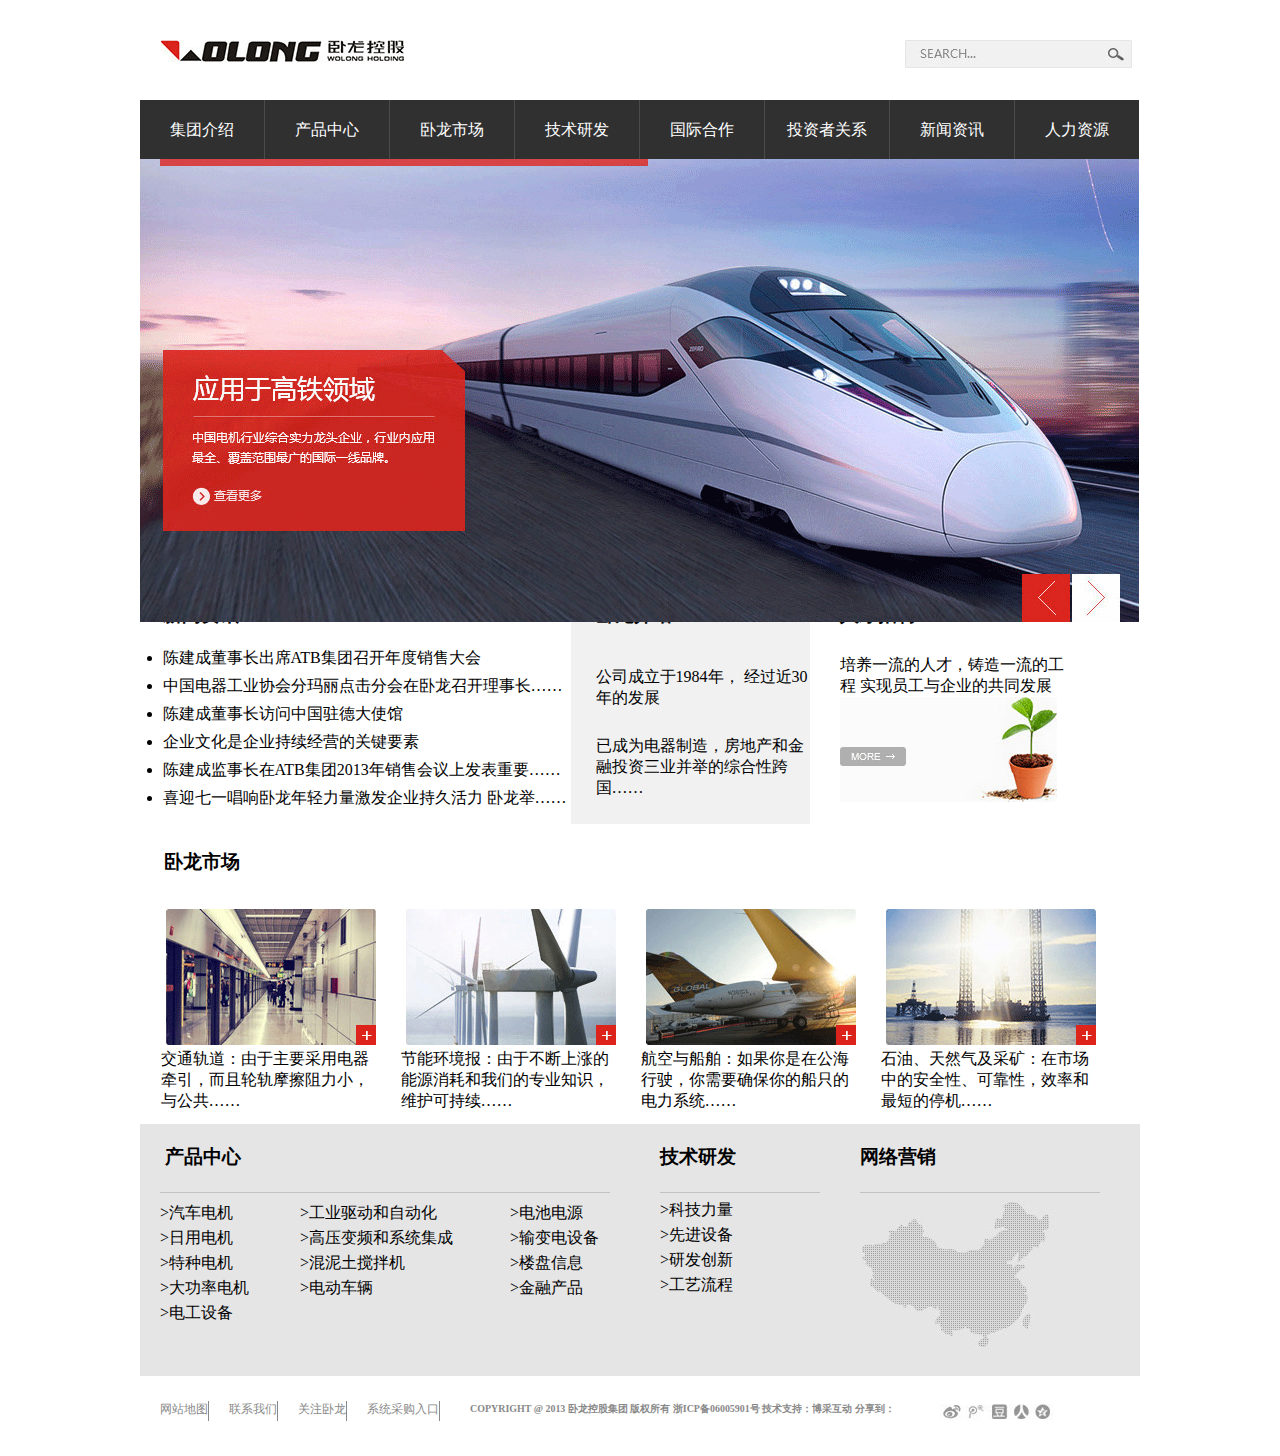
==== homework1/index.html @ 3ac3b38b "diyici" ====
<!DOCTYPE html>
<html lang="en">
<head>
	<meta charset="UTF-8">
	<title>卧龙控股</title>
	<style type="text/css">
		*{
			margin: 0;
			padding: 0;
		}
		.clear{
			clear: both;
		}
		.header{
			height: 115px;
			width:1000px;
			margin: 0 auto;
		}
		.header .head{
			width: 1000px;
			height: 100px;
		}
		.header .logo{
			height: 22px;
			width:243px;
			margin-left: 21px;
			margin-top: 40px;
			float: left;
		}
		.header .search{
			height: 22px;
			width: 227px;
			float: right;
			margin-right: 8px;
			margin-top: 40px;

		}
		.header	.nav{
			height: 59px;
 			width: 999px;
 			background-color: #303030;
		}
		.header .nav ul li{
			line-height:59px;
			width:124px;
			color: #fff;
			border-right:1px solid #4b4b4b;
			float: left;
			list-style:none;
			text-align: center;
		}
		.header .nav ul .no-list{
			border:none;
			
		}
		.banner{
			height: 462px;
			width:1000px;
			margin: 0 auto;

		}
		.container{

			height: 547px;
			width: 999px;
			margin: 0 auto;
		}

		.container .container-top{
			height: 247px;
			width: 999px;
			margin:0 auto;
		}
		.container .container-top .c-t-left{
			height: 247px;
			width: 430px;
			float: left;

			
		}
		.container .container-top .c-t-left h3{
			margin-top: 25px;
			margin-left: 22px;

		}
		.container .container-top .c-t-left ul{
			margin-top: 20px;
		}
		.container .container-top .c-t-left ul li{
			margin-top: 7px;
			margin-left: 22px;
		}
		.container .container-top .c-t-center{
			width: 239px;
			height: 247px;
			float: left;
			background-color: #f1f1f1;
		}
		.container .container-top .c-t-center h3{
			margin-top: 25px;
			margin-left: 25px;
		}
		
		.container .container-top .c-t-center .pone{
			margin-top: 39px;
			margin-left: 25px;

		}
		
		.container .container-top .c-t-center .ptwo{
			margin-top: 27px;
			margin-left: 25px;
		}

		.container .container-top .c-t-right{
			width: 261px;
			height: 247px;
			float: left;

		}
		.container .container-top .c-t-right h3{
			margin-top: 25px;
			margin-left: 30px;
		}
		.container .container-top .c-t-right p{
			margin-top: 27px;
			margin-left: 30px;
		}
		.container .container-top .c-t-right  img{
			margin-left: 30px;

		}
		.container .congtainer-bottom{
			height: 300px;
			width: 1000px;
		}
		.container .congtainer-bottom .c-b-t{
			height: 60px;
			width: 1000px;
			margin-top: 25px;
			margin-left: 23px;
		}
		.container .congtainer-bottom .c-b-b {
			height: 137px;
			width: 1000px;

		}
		.container .congtainer-bottom .c-b-b ul li{
			width: 220px;
			list-style: none;
			float: left;
			margin-left:20px;
			text-align: center;
		}
		.container .congtainer-bottom .c-b-bc ul li{
			width: 220px;
			list-style: none;
			float: left;
			margin-left:20px;
		}
		.footer{
			height: 332px;
			width: 1000px;
			margin: 0 auto;
		} 
		.footer .footer-top{
			height: 252px;
			width: 1000px;
			background-color: #e5e5e5;	
			}
		.footer .footer-top .footer-top-left{
			height: 250px;
			width: 500px;
			float: left;
		}
		.footer .footer-top .f-t-b {
			height: 48px;
			width: 450px;
			border-bottom: 1px solid #c1c1c1;
			margin-left: 20px;
			margin-top: 20px;

		}
		.footer .footer-top .f-t-b h3{
			margin-left: 5px;
			margin-top: 10px;

		}
		.footer .footer-top .f-t-f {
			height: 180px;
			width: 140px;
			float: left;
			margin-left: 20px;
			margin-top: 10px;


			}
		.footer .footer-top .f-t-f	ul li{
			list-style: none;
			height: 25px;
		}
		.footer .footer-top .f-t-ct{
			height: 180px;
			width: 160px;
			float: left;
			margin-top: 10px;
		}
		.footer .footer-top .f-t-ct ul li{
			list-style: none;
			height: 25px;
		}
		.footer .footer-top .f-t-r{
			height: 180px;
			width: 170px;
			float: left;
		}
		.footer .footer-top .f-t-r ul li{
			margin-top: 10px;
			list-style: none;
			height: 15px;
			margin-left: 50px;
		}
		.footer .footer-top .footer-top-center{
			height: 250px;
			width: 200px;
			float: left;
		}
				
		.footer .footer-top .footer-top-center .ftc-b{
			height: 48px;
			width: 160px;
			border-bottom: 1px solid #c1c1c1;
			margin-left: 20px;
			margin-top: 20px;
		}
		.footer .footer-top .footer-top-center .ftc-b .box{
			margin-top: 30px;
			list-style: none;
			height: 170px;
			width: 160px;
		}
		.footer .footer-top .footer-top-center .ftc-b .box ul li{
			margin-top: 5px;
			list-style: none;
			height: 20px;
			
		}
		.footer .footer-top .footer-t-right{
			height: 249px;
			width: 280px;
			float: left;
		}
		.footer .footer-top .footer-t-right .box{
			height: 48px;
			width: 240px;
			border-bottom: 1px solid #c1c1c1;
			margin-left: 20px;
			margin-top: 20px;
		}
		.footer .footer-top .footer-t-right .pic{

			height: 180px;
			width: 270px;
			float: left;
		}
		.footer-bottom{
			height: 80px;
			width: 1000px;

		}
		.footer-bottom .f-b-l{
			height: 80px;
			width: 300px;
			float: left;

		}
		.footer-bottom .f-b-l ul li{
			float: left;
			font-size: 12px;
			height: 20px;

			border-right: 1px solid #898989;
			color: #898989;
			margin-top: 25px;
			margin-left: 20px;
			list-style: none;
		}
		.footer-bottom .f-b-l .no-list{
			border-right: 1px solid #fff:;
		}
		.footer-bottom .f-b-c{
			height: 20px;
			width: 470px;
			font-size: 12px;
			color: #898989;
			float: left;
			margin-top: 26px;
			margin-left: 30px;
		}
		.footer-bottom .f-b-r{
			height: 20px;
			width: 100px;
			color: #898989;
			margin-top: 26px;
			float: left;
		}
	</style>	
</head>
<body>
	<div class="header">
		<div class="head">
			<div class="logo">
				<img src="images/logo.gif">
			</div>
			<div class="search">
				<img src="images/search.gif">
			</div>
		</div>
		<div class="nav">
		<ul>
			<li>集团介绍</li>
			<li>产品中心</li>
			<li>卧龙市场</li>
			<li>技术研发</li>
			<li>国际合作</li>
			<li>投资者关系</li>
			<li>新闻资讯</li>
			<li  class="no-list">人力资源</li>
		</ul>
		</div>
	</div>
	<div class="banner">
		<img src="images/banner.gif">
	</div>
	<div class="container">
		<div class="container-top">
			<div class="c-t-left">
				<h3>新闻资讯</h3>
				<ul>
				<li>陈建成董事长出席ATB集团召开年度销售大会</li>
				<li>中国电器工业协会分玛丽点击分会在卧龙召开理事长……</li>
				<li>陈建成董事长访问中国驻德大使馆</li>
				<li>企业文化是企业持续经营的关键要素</li>
				<li>陈建成监事长在ATB集团2013年销售会议上发表重要……	</li>
				<li>喜迎七一唱响卧龙年轻力量激发企业持久活力 卧龙举……</li>
				</ul>
			</div>
			<div class="c-t-center">
				<h3>卧龙介绍</h3>
				<p class=pone>公司成立于1984年，
				经过近30年的发展</p>
					<p class=ptwo>已成为电器制造，房地产和金融投资三业并举的综合性跨国……
					</p>
				
			</div>
			<div class="c-t-right">
				<h3>人才招聘</h3>
				<p>培养一流的人才，铸造一流的工程

					实现员工与企业的共同发展</p>
				<img src="images/flower.gif">
			</div>

		</div>
		<div class="congtainer-bottom">
			<div class="c-b-t">
				<h3>卧龙市场</h3>
			</div>
			<div class="c-b-b">
				<ul>
				<li>
					<img src="images/pic1.gif">
				</li>
				<li>
					<img src="images/pic2.gif">
				</li>
				<li>
					<img src="images/pic3.gif">
				</li>
				<li>
					<img src="images/pic4.gif">			
					</li>
				</ul>
			</div>
			<div class="c-b-bc">
				<ul>
				<li>交通轨道：由于主要采用电器牵引，而且轮轨摩擦阻力小，与公共……</li>
				<li>节能环境报：由于不断上涨的能源消耗和我们的专业知识，维护可持续……</li>
				<li>航空与船舶：如果你是在公海行驶，你需要确保你的船只的电力系统……</li>
				<li>石油、天然气及采矿：在市场中的安全性、可靠性，效率和最短的停机……</li>
				</ul>
			</div>
		</div>
			
	</div>
	<div class="footer">
		
		<div class="footer-top">
			<div class="footer-top-left">
				<div class="f-t-b">
					<h3>产品中心</h3>
				</div>
				<div class="f-t-f">
					<ul class="W">
							<li>>汽车电机</li>
							<li>>日用电机</li>
							<li>>特种电机</li>
							<li>>大功率电机</li>
							<li>>电工设备</li>
					</ul>
				</div>
				<div class="f-t-ct">
					<ul class="H">
						<li>>工业驱动和自动化</li>
						<li>>高压变频和系统集成</li>
						<li>>混泥土搅拌机</li>
						<li>>电动车辆</li>
					</ul>
				</div>
				<div class="f-t-r">
					<ul class="Q">
						<li>>电池电源</li>
						<li>>输变电设备</li>
						<li>>楼盘信息</li>
						<li>>金融产品</li>
					</ul>
				</div>
			</div>
			<div class="footer-top-center">
				<div class="ftc-b">
					<h3>技术研发</h3>
					<div class="box">
						<ul>
							<li>>科技力量</li>
							<li>>先进设备</li>
							<li>>研发创新</li>
							<li>>工艺流程</li>
						</ul>
					</div>
				</div>
			</div>
			<div class="footer-t-right">
					<div class="box">
					<h3>网络营销</h3>
					</div>
					<div class="pic">
						<img src="images/map.gif">
					</div>
			</div>
		</div>
			
		<div class="footer-bottom">
			<div class="f-b-l">
				<ul>
					<li>网站地图</li>
					<li>联系我们</li>
					<li>关注卧龙</li>
					<li class="no-list">系统采购入口</li>
				</ul>
			</div>
			<div class="f-b-c">
				<h5>COPYRIGHT @ 2013 卧龙控股集团 版权所有 浙ICP备06005901号 技术支持：博采互动       分享到：</h5>
			</div>
			<div class="f-b-r">
				<img src="images/fenxiang.gif">
			</div>
		</div>
	</div>
</body>
</html>
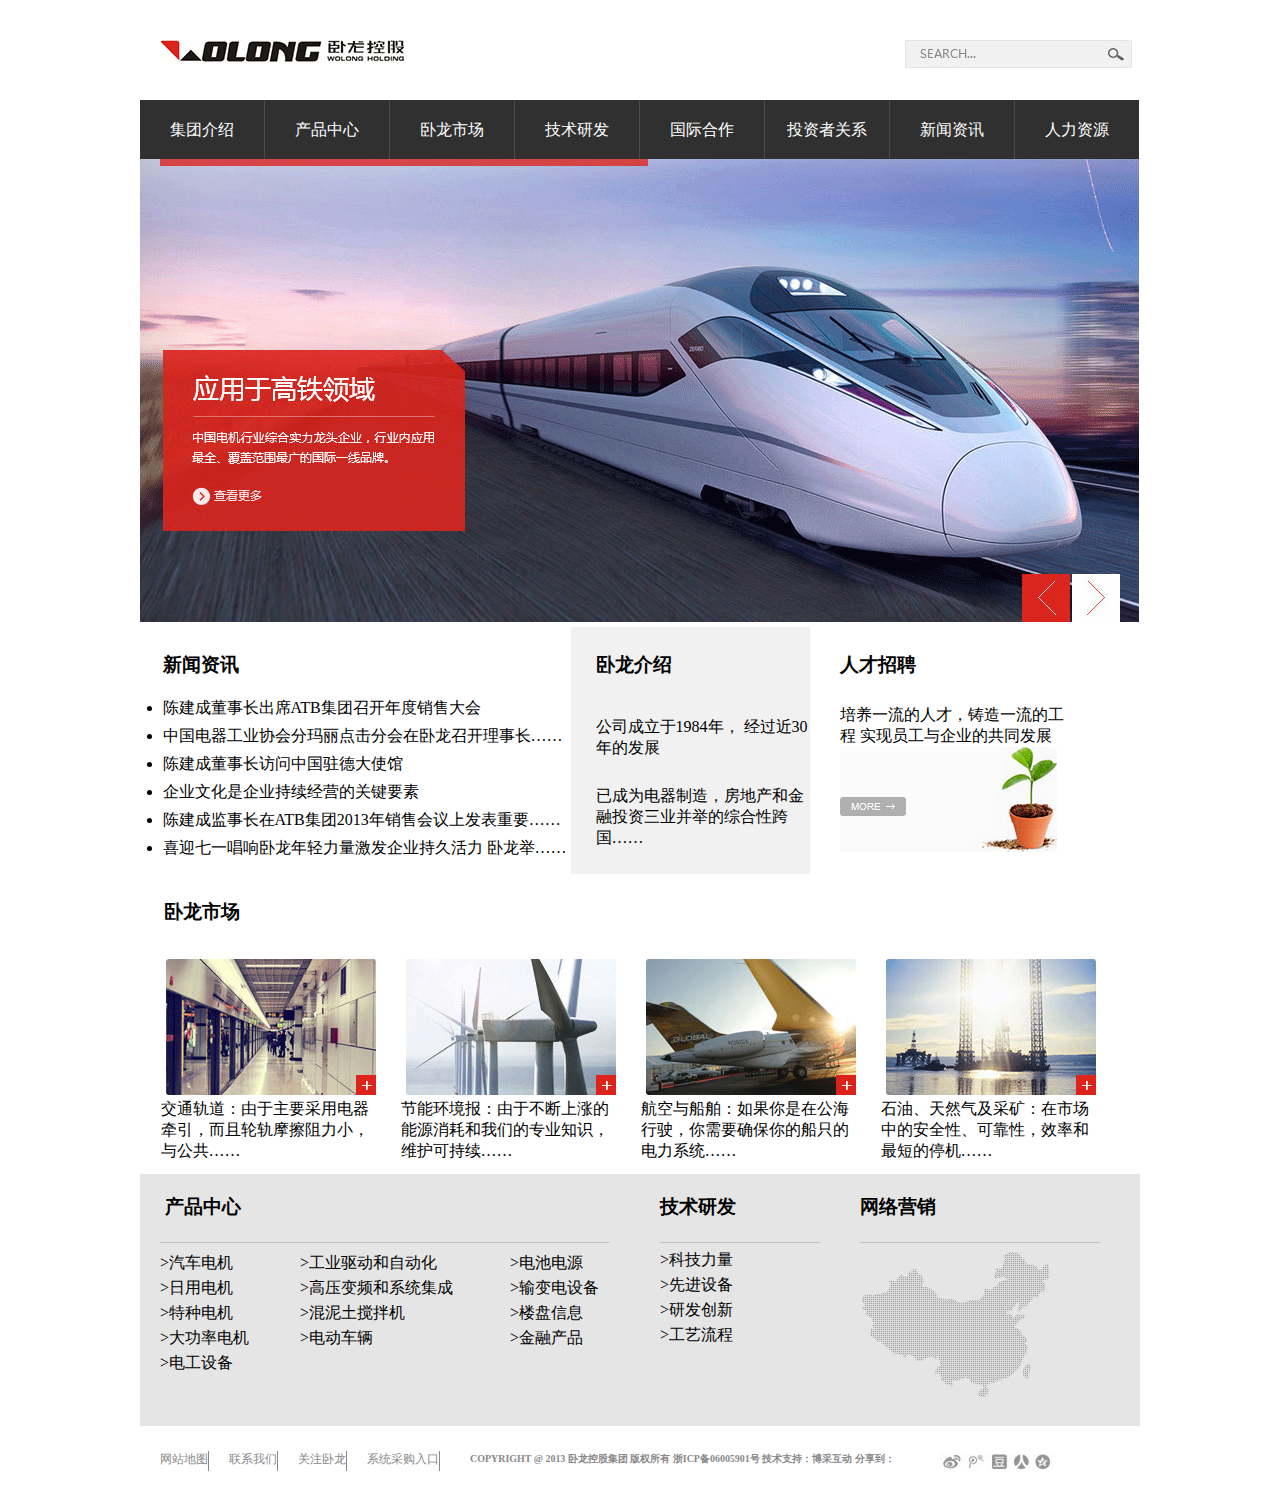
==== commit 676336b5: "diyici" ====
--- a/homework1/index.html
+++ b/homework1/index.html
@@ -64,12 +64,14 @@
 			height: 547px;
 			width: 999px;
 			margin: 0 auto;
+
 		}
 
 		.container .container-top{
 			height: 247px;
 			width: 999px;
 			margin:0 auto;
+			margin-top: 50px;
 		}
 		.container .container-top .c-t-left{
 			height: 247px;
